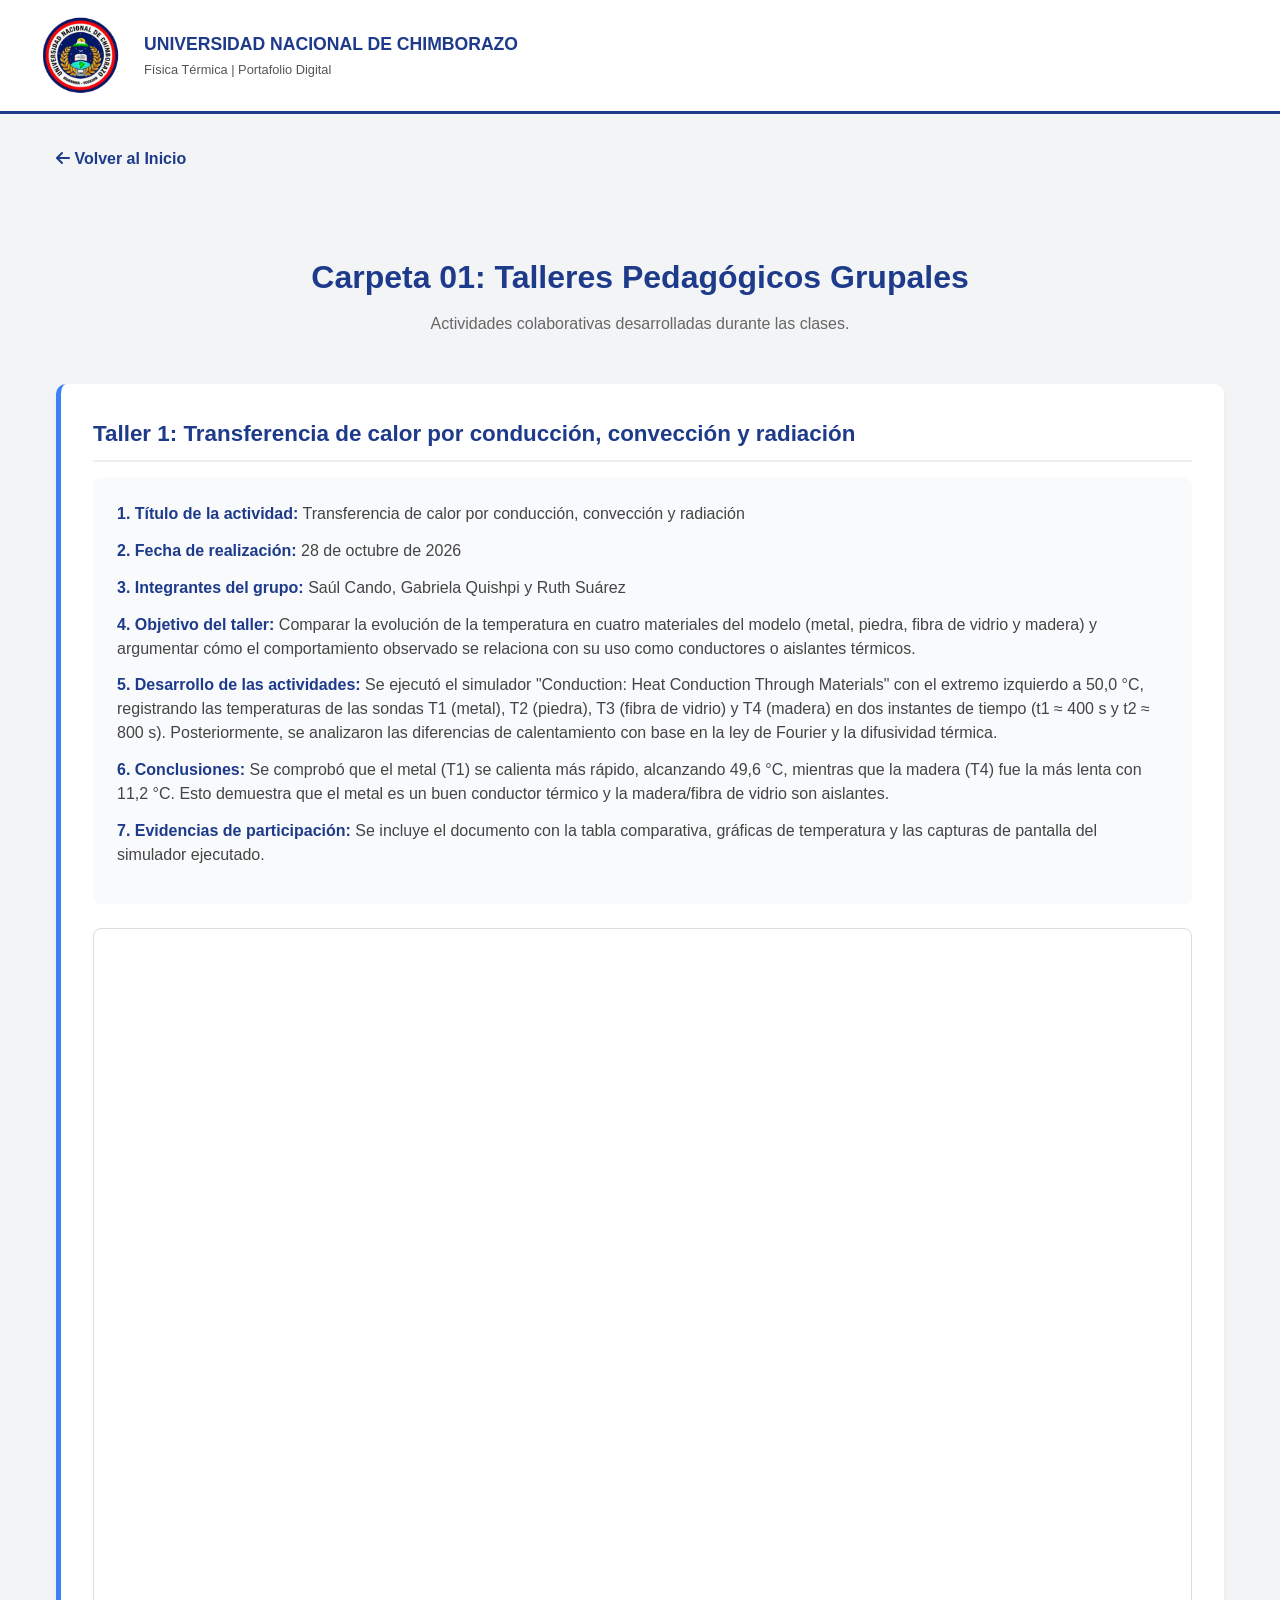
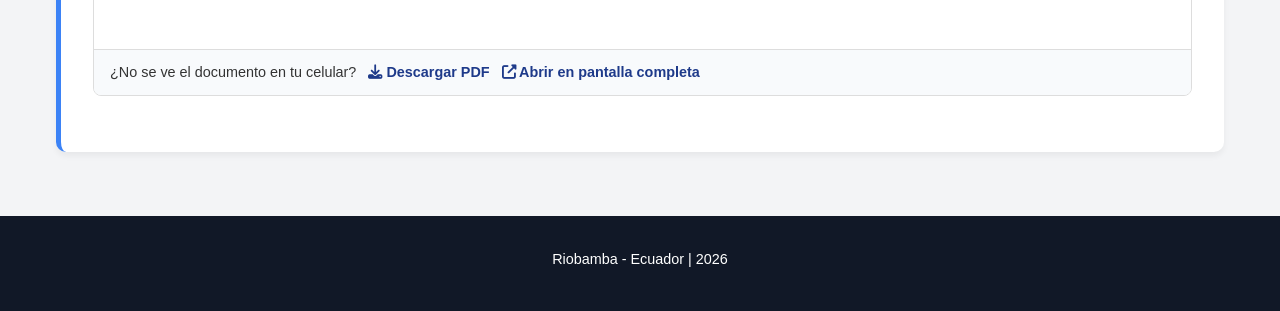
==== documentos/01_Talleres/carpeta01.html @ ad645319 "actualizar" ====
<!doctype html>
<html lang="es">
  <head>
    <meta charset="UTF-8" />
    <meta name="viewport" content="width=device-width, initial-scale=1.0" />
    <title>Carpeta 01 - Talleres</title>
    <!-- Las rutas con ../../ suben dos niveles hasta la carpeta principal -->
    <link rel="stylesheet" href="../../styles.css" />
    <link
      rel="stylesheet"
      href="https://cdnjs.cloudflare.com/ajax/libs/font-awesome/6.4.0/css/all.min.css"
    />
  </head>
  <body>
    <header class="header">
      <div class="header-content">
        <img src="../../img/sello-unach.png" alt="Logo UNACH" class="logo" />
        <div class="header-text">
          <h1>UNIVERSIDAD NACIONAL DE CHIMBORAZO</h1>
          <p>Física Térmica | Portafolio Digital</p>
        </div>
      </div>
    </header>

    <div class="container" style="margin-top: 2rem">
      <a href="../../index.html" class="btn-volver"
        ><i class="fas fa-arrow-left"></i> Volver al Inicio</a
      >
    </div>

    <main class="container" style="margin-top: 0">
      <h2 class="section-title">Carpeta 01: Talleres Pedagógicos Grupales</h2>
      <p class="section-subtitle">
        Actividades colaborativas desarrolladas durante las clases.
      </p>

      <!-- ============================================================
           TALLER 1  (copia todo este bloque para agregar el Taller 2)
           ============================================================ -->
      <div class="taller-card">
        <h3>
          Taller 1: Transferencia de calor por conducción, convección y
          radiación
        </h3>

        <div class="taller-info">
          <p>
            <strong>1. Título de la actividad:</strong> Transferencia de calor
            por conducción, convección y radiación
          </p>
          <p><strong>2. Fecha de realización:</strong> 28 de octubre de 2026</p>
          <p>
            <strong>3. Integrantes del grupo:</strong> Saúl Cando, Gabriela
            Quishpi y Ruth Suárez
          </p>
          <p>
            <strong>4. Objetivo del taller:</strong> Comparar la evolución de la
            temperatura en cuatro materiales del modelo (metal, piedra, fibra de
            vidrio y madera) y argumentar cómo el comportamiento observado se
            relaciona con su uso como conductores o aislantes térmicos.
          </p>
          <p>
            <strong>5. Desarrollo de las actividades:</strong> Se ejecutó el
            simulador "Conduction: Heat Conduction Through Materials" con el
            extremo izquierdo a 50,0 °C, registrando las temperaturas de las
            sondas T1 (metal), T2 (piedra), T3 (fibra de vidrio) y T4 (madera)
            en dos instantes de tiempo (t1 ≈ 400 s y t2 ≈ 800 s).
            Posteriormente, se analizaron las diferencias de calentamiento con
            base en la ley de Fourier y la difusividad térmica.
          </p>
          <p>
            <strong>6. Conclusiones:</strong> Se comprobó que el metal (T1) se
            calienta más rápido, alcanzando 49,6 °C, mientras que la madera (T4)
            fue la más lenta con 11,2 °C. Esto demuestra que el metal es un buen
            conductor térmico y la madera/fibra de vidrio son aislantes.
          </p>
          <p>
            <strong>7. Evidencias de participación:</strong> Se incluye el
            documento con la tabla comparativa, gráficas de temperatura y las
            capturas de pantalla del simulador ejecutado.
          </p>
        </div>

        <!-- ===== BLOQUE: PDF VISIBLE EN LA MISMA PÁGINA ===== -->
        <div class="visor-pdf">
          <iframe src="taller1.pdf" title="Taller 1 - PDF completo"></iframe>
          <div class="pdf-acciones">
            <span>¿No se ve el documento en tu celular?</span>
            <a href="taller1.pdf" download><i class="fas fa-download"></i> Descargar PDF</a>
            <a href="taller1.pdf"><i class="fas fa-up-right-from-square"></i> Abrir en pantalla completa</a>
          </div>
        </div>

        <!-- ===== EJEMPLOS DE OTROS BLOQUES (quita las marcas de comentario para usarlos) =====

        TEXTO LIBRE:
        <div class="bloque-texto">
          <h4>Título del apartado</h4>
          <p>Escribe aquí tu párrafo.</p>
        </div>

        IMAGEN (guarda la foto en documentos/01_Talleres/imagenes/):
        <figure class="bloque-imagen">
          <img src="imagenes/captura-simulador.png" alt="Captura del simulador" />
          <figcaption>Figura 1. Captura del simulador de conducción.</figcaption>
        </figure>

        VIDEO DE YOUTUBE (cambia ID_DEL_VIDEO):
        <div class="bloque-video">
          <iframe src="https://www.youtube.com/embed/ID_DEL_VIDEO" allowfullscreen></iframe>
        </div>

        OTRO PDF:
        <div class="visor-pdf">
          <iframe src="otro-archivo.pdf" title="Otro PDF"></iframe>
          <div class="pdf-acciones">
            <a href="otro-archivo.pdf" download>Descargar PDF</a>
          </div>
        </div>

        LÍNEA SEPARADORA:
        <hr class="separador" />
        ===== -->
      </div>
      <!-- FIN TALLER 1 -->
    </main>

    <footer>
      <p>Riobamba - Ecuador | 2026</p>
    </footer>
  </body>
</html>
---- styles.css ----
/* RESET Y VARIABLES */
* {
  margin: 0;
  padding: 0;
  box-sizing: border-box;
  font-family: "Segoe UI", Tahoma, Geneva, Verdana, sans-serif;
}

:root {
  --primary-color: #1e3a8a; /* Azul oscuro institucional */
  --secondary-color: #3b82f6; /* Azul claro */
  --bg-color: #f3f4f6;
  --text-color: #333;
}

body {
  background-color: var(--bg-color);
  color: var(--text-color);
  line-height: 1.6;
}

/* HEADER */
.header {
  background: white;
  padding: 1rem 2rem;
  border-bottom: 3px solid var(--primary-color);
}

.header-content {
  display: flex;
  align-items: center;
  max-width: 1200px;
  margin: 0 auto;
  gap: 1.5rem;
}

.logo {
  width: 80px;
  height: auto;
}

.header-text h1 {
  font-size: 1.1rem;
  color: var(--primary-color);
  font-weight: 800;
}

.header-text p {
  font-size: 0.8rem;
  color: #555;
  margin-top: 2px;
}

/* HERO (PORTADA) */
.hero {
  background: linear-gradient(135deg, #1e3a8a 0%, #3b82f6 100%);
  color: white;
  padding: 4rem 1rem;
  text-align: center;
}

.hero-container {
  max-width: 800px;
  margin: 0 auto;
}

.hero h2 {
  font-size: 2.5rem;
  letter-spacing: 2px;
}

.hero h3 {
  font-size: 1.8rem;
  margin-bottom: 1.5rem;
  font-weight: 500;
}

.badge {
  display: inline-block;
  background: rgba(255, 255, 255, 0.2);
  padding: 0.5rem 1.5rem;
  border-radius: 20px;
  font-weight: bold;
  letter-spacing: 1px;
  margin-bottom: 2rem;
  border: 1px solid rgba(255, 255, 255, 0.5);
}

.info-grid {
  background: rgba(255, 255, 255, 0.95);
  color: var(--text-color);
  padding: 1.5rem;
  border-radius: 10px;
  display: grid;
  grid-template-columns: repeat(auto-fit, minmax(250px, 1fr));
  gap: 1rem;
  text-align: left;
  margin-bottom: 2rem;
  box-shadow: 0 10px 25px rgba(0, 0, 0, 0.2);
}

.info-item strong {
  color: var(--primary-color);
  display: block;
  font-size: 0.9rem;
}

.info-item span {
  font-size: 1.1rem;
}

.btn-principal {
  display: inline-block;
  background: white;
  color: var(--primary-color);
  padding: 1rem 2rem;
  text-decoration: none;
  font-weight: bold;
  border-radius: 5px;
  transition: all 0.3s;
  box-shadow: 0 4px 6px rgba(0, 0, 0, 0.1);
}

.btn-principal:hover {
  background: #f8fafc;
  transform: translateY(-2px);
  box-shadow: 0 6px 12px rgba(0, 0, 0, 0.15);
}

/* CARPETAS / GRID */
.container {
  max-width: 1200px;
  margin: 4rem auto;
  padding: 0 1rem;
}

.section-title {
  text-align: center;
  color: var(--primary-color);
  font-size: 2rem;
  margin-bottom: 0.5rem;
}

.section-subtitle {
  text-align: center;
  color: #666;
  margin-bottom: 3rem;
}

.grid-carpetas {
  display: grid;
  grid-template-columns: repeat(auto-fit, minmax(300px, 1fr));
  gap: 2rem;
}

.card {
  background: white;
  padding: 2rem;
  border-radius: 10px;
  box-shadow: 0 4px 6px rgba(0, 0, 0, 0.05);
  transition: transform 0.3s, box-shadow 0.3s;
  text-align: center;
  border-top: 4px solid var(--secondary-color);
  display: flex;
  flex-direction: column;
  justify-content: space-between;
}

.card:hover {
  transform: translateY(-5px);
  box-shadow: 0 10px 15px rgba(0, 0, 0, 0.1);
}

.card-icon {
  font-size: 2.5rem;
  color: var(--secondary-color);
  margin-bottom: 1rem;
}

.card h3 {
  color: var(--primary-color);
  font-size: 1.2rem;
  margin-bottom: 0.5rem;
}

.card p {
  color: #666;
  font-size: 0.9rem;
  margin-bottom: 1.5rem;
  flex-grow: 1;
}

.btn-card {
  display: inline-block;
  background: var(--bg-color);
  color: var(--primary-color);
  padding: 0.6rem 1.2rem;
  text-decoration: none;
  border-radius: 5px;
  font-weight: bold;
  transition: background 0.3s;
}

.btn-card:hover {
  background: var(--primary-color);
  color: white;
}

/* FOOTER */
footer {
  background: #111827;
  color: white;
  text-align: center;
  padding: 2rem;
  margin-top: 4rem;
}

footer p {
  margin-bottom: 0.5rem;
  font-size: 0.9rem;
}

.footer-small {
  margin-top: 1rem;
  font-size: 0.8rem;
  color: #9ca3af;
}

/* ESTILOS PARA LA PÁGINA DE LA CARPETA 01 */
.btn-volver {
  display: inline-block;
  color: var(--primary-color);
  text-decoration: none;
  font-weight: bold;
  margin-bottom: 1rem;
  transition: color 0.3s;
}

.btn-volver:hover {
  color: var(--secondary-color);
}

.taller-card {
  background: white;
  padding: 2rem;
  border-radius: 10px;
  box-shadow: 0 4px 6px rgba(0, 0, 0, 0.05);
  margin-bottom: 2rem;
  border-left: 5px solid var(--secondary-color);
}

.taller-card h3 {
  color: var(--primary-color);
  margin-bottom: 1rem;
  font-size: 1.4rem;
  border-bottom: 2px solid #eee;
  padding-bottom: 0.5rem;
}

.taller-info {
  background: #f8fafc;
  padding: 1.5rem;
  border-radius: 8px;
  margin-bottom: 1.5rem;
}

.taller-info p {
  margin-bottom: 0.8rem;
  color: #444;
  font-size: 1rem;
  line-height: 1.5;
}

.taller-info strong {
  color: var(--primary-color);
}

.botones-taller {
  display: flex;
  gap: 15px;
  flex-wrap: wrap;
}

.botones-taller .btn-card {
  background: var(--secondary-color);
  color: white;
  display: flex;
  align-items: center;
  gap: 8px;
  padding: 0.8rem 1.5rem;
}

.botones-taller .btn-card:hover {
  background: var(--primary-color);
}

/* ESTILOS PARA LA VENTANA MODAL DEL PDF */
.modal-pdf-overlay {
  position: fixed;
  top: 0;
  left: 0;
  width: 100%;
  height: 100%;
  background-color: rgba(0, 0, 0, 0.85);
  z-index: 9999;
  display: flex;
  justify-content: center;
  align-items: center;
  padding: 2rem;
}

.modal-pdf-contenido {
  background: white;
  width: 90%;
  max-width: 1000px;
  height: 85vh;
  border-radius: 10px;
  position: relative;
  display: flex;
  flex-direction: column;
  box-shadow: 0 10px 30px rgba(0, 0, 0, 0.5);
  overflow: hidden;
}

.btn-cerrar-modal {
  position: absolute;
  top: -15px;
  right: -15px;
  background: #ef4444;
  color: white;
  border: none;
  width: 40px;
  height: 40px;
  border-radius: 50%;
  font-size: 1.5rem;
  font-weight: bold;
  cursor: pointer;
  box-shadow: 0 4px 6px rgba(0, 0, 0, 0.2);
  transition: background 0.3s, transform 0.3s;
  display: flex;
  justify-content: center;
  align-items: center;
  z-index: 10;
}

.btn-cerrar-modal:hover {
  background: #dc2626;
  transform: scale(1.1);
}

#iframePdf {
  flex-grow: 1;
  width: 100%;
  height: 100%;
}

button.btn-card {
  font-family: inherit;
  font-size: inherit;
}

/* ===== CONTENIDO TIPO BLOG DENTRO DE LAS CARPETAS ===== */
.bloque-texto {
  margin: 1.5rem 0;
  color: #444;
}

.bloque-texto h4 {
  color: var(--primary-color);
  font-size: 1.15rem;
  margin-bottom: 0.5rem;
}

.bloque-texto p {
  margin-bottom: 0.8rem;
}

.bloque-imagen {
  margin: 1.5rem 0;
  text-align: center;
}

.bloque-imagen img {
  max-width: 100%;
  height: auto;
  border-radius: 8px;
  box-shadow: 0 4px 10px rgba(0, 0, 0, 0.12);
}

.bloque-imagen figcaption {
  margin-top: 0.5rem;
  font-size: 0.85rem;
  color: #666;
  font-style: italic;
}

.visor-pdf {
  margin: 1.5rem 0;
  border: 1px solid #ddd;
  border-radius: 8px;
  overflow: hidden;
  background: #fff;
}

.visor-pdf iframe {
  display: block;
  width: 100%;
  height: 80vh;
  min-height: 500px;
  border: none;
}

.visor-pdf .pdf-acciones {
  display: flex;
  flex-wrap: wrap;
  gap: 12px;
  padding: 0.7rem 1rem;
  background: #f8fafc;
  border-top: 1px solid #ddd;
  font-size: 0.9rem;
}

.visor-pdf .pdf-acciones a {
  color: var(--primary-color);
  font-weight: bold;
  text-decoration: none;
}

.visor-pdf .pdf-acciones a:hover {
  color: var(--secondary-color);
}

.bloque-video {
  margin: 1.5rem 0;
  position: relative;
  padding-bottom: 56.25%;
  height: 0;
}

.bloque-video iframe {
  position: absolute;
  inset: 0;
  width: 100%;
  height: 100%;
  border: none;
  border-radius: 8px;
}

.separador {
  border: none;
  border-top: 2px solid #eee;
  margin: 2rem 0;
}
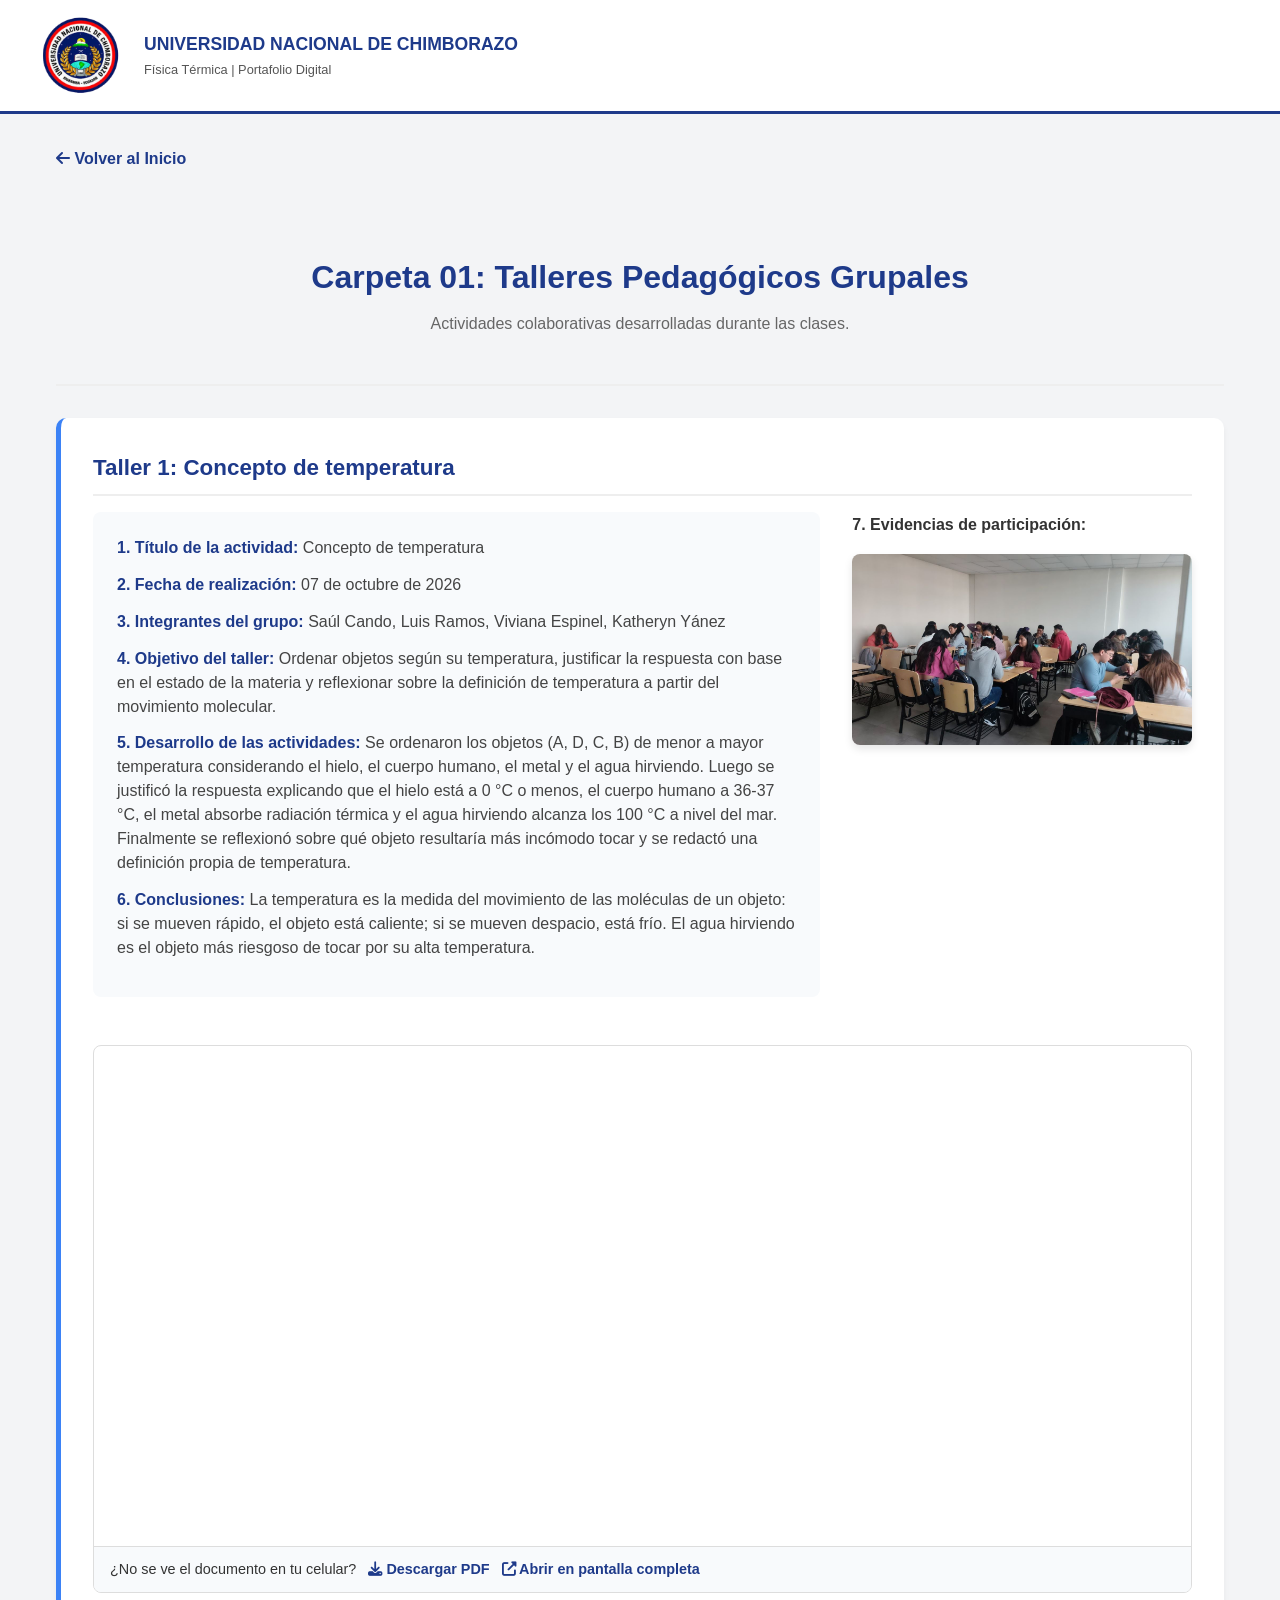
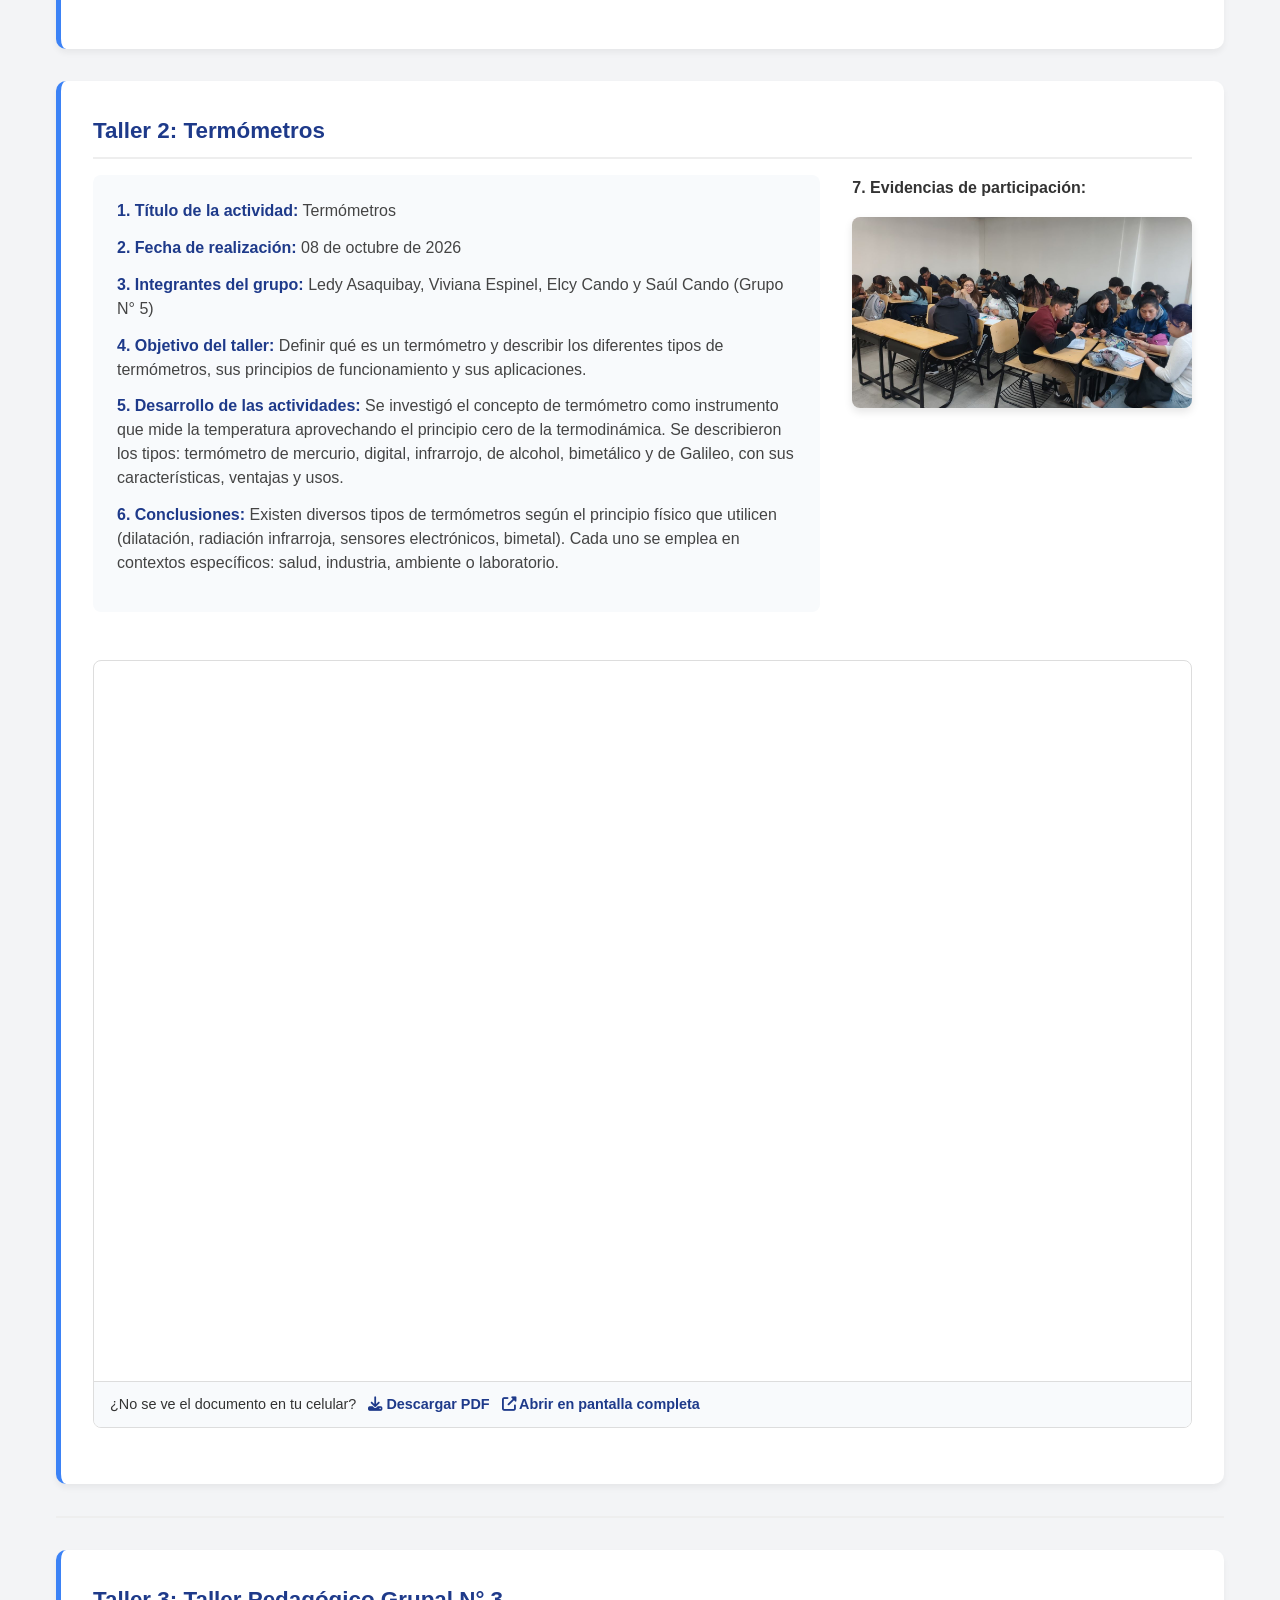
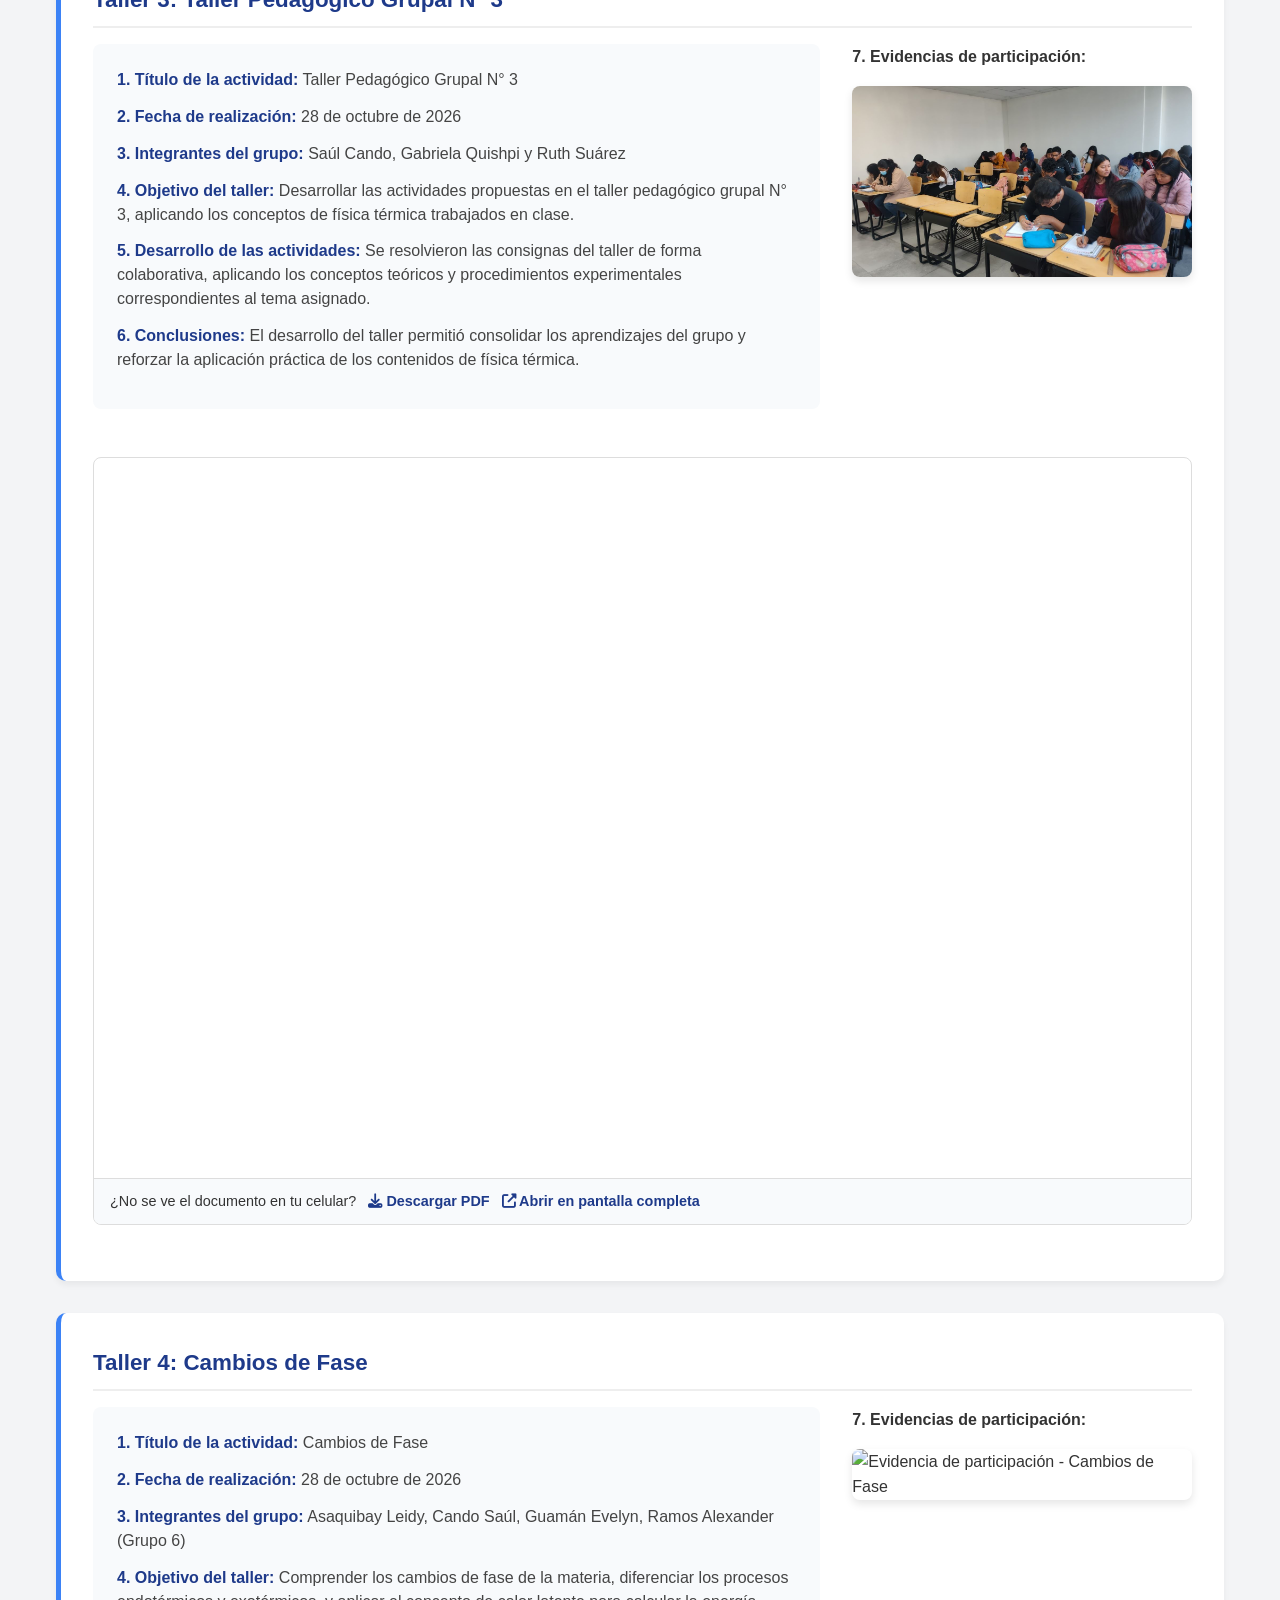
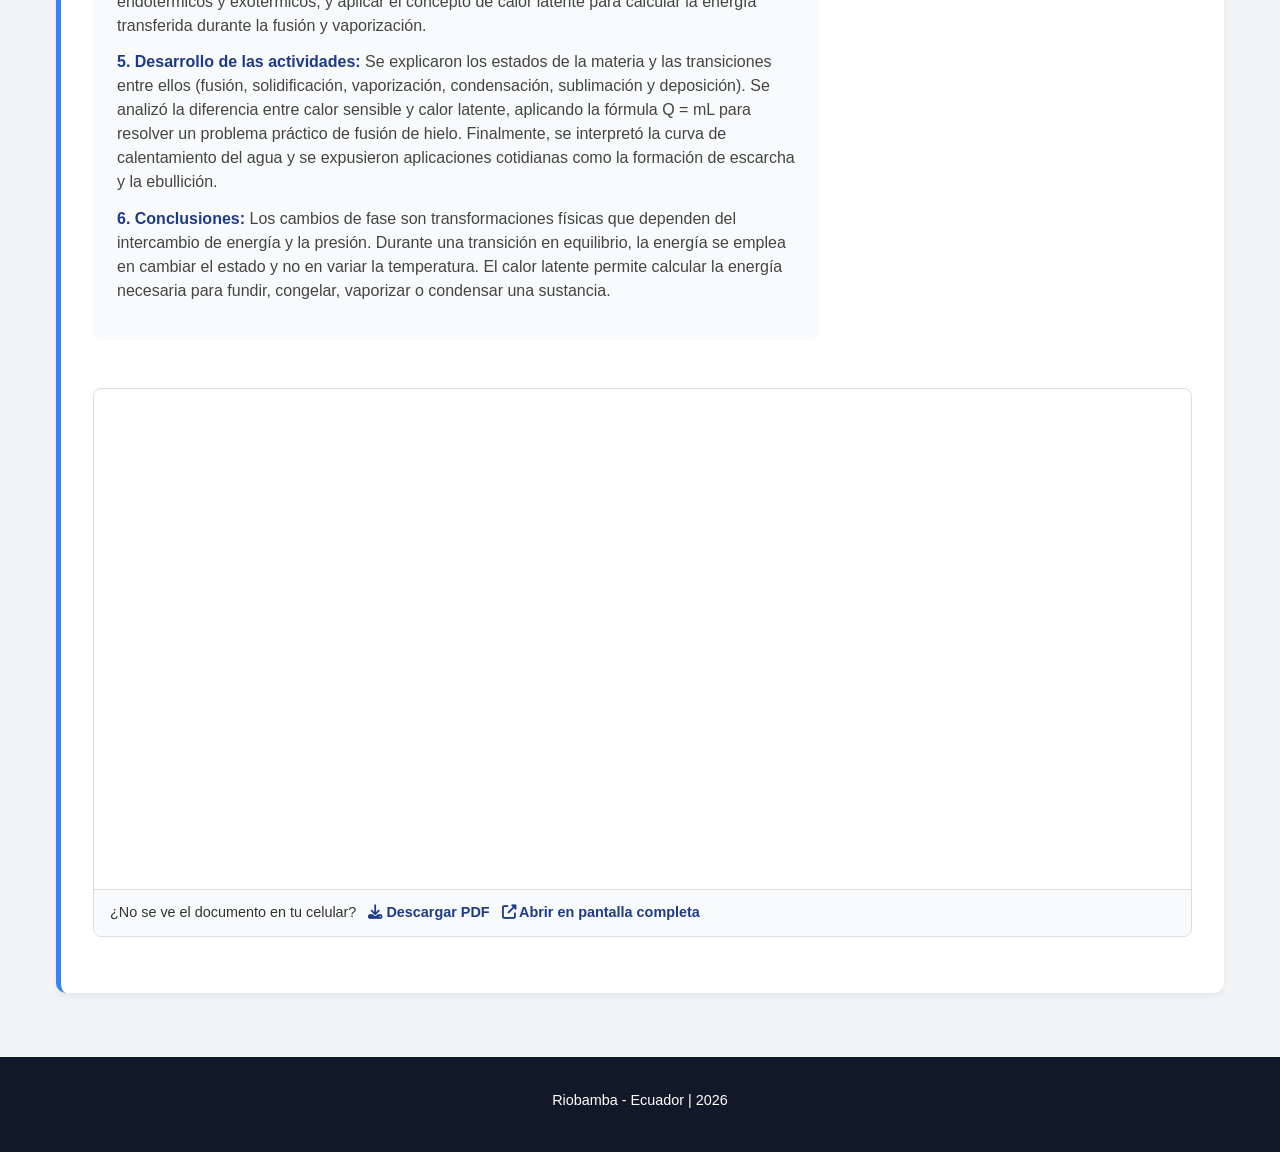
==== commit 29bb782c: "actualiza" ====
--- a/documentos/01_Talleres/carpeta01.html
+++ b/documentos/01_Talleres/carpeta01.html
@@ -4,7 +4,6 @@
     <meta charset="UTF-8" />
     <meta name="viewport" content="width=device-width, initial-scale=1.0" />
     <title>Carpeta 01 - Talleres</title>
-    <!-- Las rutas con ../../ suben dos niveles hasta la carpeta principal -->
     <link rel="stylesheet" href="../../styles.css" />
     <link
       rel="stylesheet"
@@ -34,95 +33,393 @@
         Actividades colaborativas desarrolladas durante las clases.
       </p>
 
+      <hr class="separador" />
+
       <!-- ============================================================
-           TALLER 1  (copia todo este bloque para agregar el Taller 2)
+           TALLER 1
            ============================================================ -->
       <div class="taller-card">
-        <h3>
-          Taller 1: Transferencia de calor por conducción, convección y
-          radiación
-        </h3>
-
-        <div class="taller-info">
-          <p>
-            <strong>1. Título de la actividad:</strong> Transferencia de calor
-            por conducción, convección y radiación
-          </p>
-          <p><strong>2. Fecha de realización:</strong> 28 de octubre de 2026</p>
-          <p>
-            <strong>3. Integrantes del grupo:</strong> Saúl Cando, Gabriela
-            Quishpi y Ruth Suárez
-          </p>
-          <p>
-            <strong>4. Objetivo del taller:</strong> Comparar la evolución de la
-            temperatura en cuatro materiales del modelo (metal, piedra, fibra de
-            vidrio y madera) y argumentar cómo el comportamiento observado se
-            relaciona con su uso como conductores o aislantes térmicos.
-          </p>
-          <p>
-            <strong>5. Desarrollo de las actividades:</strong> Se ejecutó el
-            simulador "Conduction: Heat Conduction Through Materials" con el
-            extremo izquierdo a 50,0 °C, registrando las temperaturas de las
-            sondas T1 (metal), T2 (piedra), T3 (fibra de vidrio) y T4 (madera)
-            en dos instantes de tiempo (t1 ≈ 400 s y t2 ≈ 800 s).
-            Posteriormente, se analizaron las diferencias de calentamiento con
-            base en la ley de Fourier y la difusividad térmica.
-          </p>
-          <p>
-            <strong>6. Conclusiones:</strong> Se comprobó que el metal (T1) se
-            calienta más rápido, alcanzando 49,6 °C, mientras que la madera (T4)
-            fue la más lenta con 11,2 °C. Esto demuestra que el metal es un buen
-            conductor térmico y la madera/fibra de vidrio son aislantes.
-          </p>
-          <p>
-            <strong>7. Evidencias de participación:</strong> Se incluye el
-            documento con la tabla comparativa, gráficas de temperatura y las
-            capturas de pantalla del simulador ejecutado.
-          </p>
-        </div>
-
-        <!-- ===== BLOQUE: PDF VISIBLE EN LA MISMA PÁGINA ===== -->
-        <div class="visor-pdf">
-          <iframe src="taller1.pdf" title="Taller 1 - PDF completo"></iframe>
+        <h3>Taller 1: Concepto de temperatura</h3>
+
+        <!-- Contenedor principal en dos columnas -->
+        <div
+          style="
+            display: flex;
+            gap: 2rem;
+            align-items: flex-start;
+            flex-wrap: wrap;
+          "
+        >
+          <!-- COLUMNA IZQUIERDA: Puntos 1 al 6 -->
+          <div class="taller-info" style="flex: 2; min-width: 300px">
+            <p>
+              <strong>1. Título de la actividad:</strong> Concepto de
+              temperatura
+            </p>
+            <p>
+              <strong>2. Fecha de realización:</strong> 07 de octubre de 2026
+            </p>
+            <p>
+              <strong>3. Integrantes del grupo:</strong> Saúl Cando, Luis Ramos,
+              Viviana Espinel, Katheryn Yánez
+            </p>
+            <p>
+              <strong>4. Objetivo del taller:</strong> Ordenar objetos según su
+              temperatura, justificar la respuesta con base en el estado de la
+              materia y reflexionar sobre la definición de temperatura a partir
+              del movimiento molecular.
+            </p>
+            <p>
+              <strong>5. Desarrollo de las actividades:</strong> Se ordenaron
+              los objetos (A, D, C, B) de menor a mayor temperatura considerando
+              el hielo, el cuerpo humano, el metal y el agua hirviendo. Luego se
+              justificó la respuesta explicando que el hielo está a 0 °C o
+              menos, el cuerpo humano a 36-37 °C, el metal absorbe radiación
+              térmica y el agua hirviendo alcanza los 100 °C a nivel del mar.
+              Finalmente se reflexionó sobre qué objeto resultaría más incómodo
+              tocar y se redactó una definición propia de temperatura.
+            </p>
+            <p>
+              <strong>6. Conclusiones:</strong> La temperatura es la medida del
+              movimiento de las moléculas de un objeto: si se mueven rápido, el
+              objeto está caliente; si se mueven despacio, está frío. El agua
+              hirviendo es el objeto más riesgoso de tocar por su alta
+              temperatura.
+            </p>
+          </div>
+
+          <!-- COLUMNA DERECHA: Punto 7 y la Foto -->
+          <div
+            style="
+              flex: 1;
+              min-width: 250px;
+              max-width: 350px;
+              display: flex;
+              flex-direction: column;
+              gap: 1rem;
+            "
+          >
+            <p style="margin: 0">
+              <strong>7. Evidencias de participación:</strong>
+            </p>
+            <!-- Reemplaza 'anexos/tu_foto.jpg' con la ruta real de tu imagen -->
+            <img
+              src="anexos/anexo_de_concepto.jpg"
+              alt="Evidencia de participación"
+              style="
+                width: 100%;
+                border-radius: 8px;
+                box-shadow: 0 4px 8px rgba(0, 0, 0, 0.1);
+                object-fit: cover;
+              "
+            />
+          </div>
+        </div>
+
+        <!-- Visor del PDF abajo a todo lo ancho -->
+        <div class="visor-pdf" style="margin-top: 1.5rem">
+          <iframe
+            src="concepto_temperatura.pdf"
+            title="Taller 2 - Concepto de temperatura"
+            style="width: 100%; height: 400px"
+          ></iframe>
           <div class="pdf-acciones">
             <span>¿No se ve el documento en tu celular?</span>
-            <a href="taller1.pdf" download><i class="fas fa-download"></i> Descargar PDF</a>
-            <a href="taller1.pdf"><i class="fas fa-up-right-from-square"></i> Abrir en pantalla completa</a>
-          </div>
-        </div>
-
-        <!-- ===== EJEMPLOS DE OTROS BLOQUES (quita las marcas de comentario para usarlos) =====
-
-        TEXTO LIBRE:
-        <div class="bloque-texto">
-          <h4>Título del apartado</h4>
-          <p>Escribe aquí tu párrafo.</p>
-        </div>
-
-        IMAGEN (guarda la foto en documentos/01_Talleres/imagenes/):
-        <figure class="bloque-imagen">
-          <img src="imagenes/captura-simulador.png" alt="Captura del simulador" />
-          <figcaption>Figura 1. Captura del simulador de conducción.</figcaption>
-        </figure>
-
-        VIDEO DE YOUTUBE (cambia ID_DEL_VIDEO):
-        <div class="bloque-video">
-          <iframe src="https://www.youtube.com/embed/ID_DEL_VIDEO" allowfullscreen></iframe>
-        </div>
-
-        OTRO PDF:
+            <a href="concepto_temperatura.pdf" download
+              ><i class="fas fa-download"></i> Descargar PDF</a
+            >
+            <a href="concepto_temperatura.pdf"
+              ><i class="fas fa-up-right-from-square"></i> Abrir en pantalla
+              completa</a
+            >
+          </div>
+        </div>
+      </div>
+
+      <!-- ============================================================
+           TALLER 2 (termómetro_grupo_5.pdf)
+           ============================================================ -->
+      <div class="taller-card">
+        <h3>Taller 2: Termómetros</h3>
+        <!-- Contenedor principal en dos columnas -->
+        <div
+          style="
+            display: flex;
+            gap: 2rem;
+            align-items: flex-start;
+            flex-wrap: wrap;
+          "
+        >
+          <!-- COLUMNA IZQUIERDA: Puntos 1 al 6 -->
+          <div class="taller-info" style="flex: 2; min-width: 300px">
+            <p><strong>1. Título de la actividad:</strong> Termómetros</p>
+            <p>
+              <strong>2. Fecha de realización:</strong> 08 de octubre de 2026
+            </p>
+            <p>
+              <strong>3. Integrantes del grupo:</strong> Ledy Asaquibay, Viviana
+              Espinel, Elcy Cando y Saúl Cando (Grupo N° 5)
+            </p>
+            <p>
+              <strong>4. Objetivo del taller:</strong> Definir qué es un
+              termómetro y describir los diferentes tipos de termómetros, sus
+              principios de funcionamiento y sus aplicaciones.
+            </p>
+            <p>
+              <strong>5. Desarrollo de las actividades:</strong> Se investigó el
+              concepto de termómetro como instrumento que mide la temperatura
+              aprovechando el principio cero de la termodinámica. Se
+              describieron los tipos: termómetro de mercurio, digital,
+              infrarrojo, de alcohol, bimetálico y de Galileo, con sus
+              características, ventajas y usos.
+            </p>
+            <p>
+              <strong>6. Conclusiones:</strong> Existen diversos tipos de
+              termómetros según el principio físico que utilicen (dilatación,
+              radiación infrarroja, sensores electrónicos, bimetal). Cada uno se
+              emplea en contextos específicos: salud, industria, ambiente o
+              laboratorio.
+            </p>
+          </div>
+
+          <!-- COLUMNA DERECHA: Punto 7 y la Foto -->
+          <div
+            style="
+              flex: 1;
+              min-width: 250px;
+              max-width: 350px;
+              display: flex;
+              flex-direction: column;
+              gap: 1rem;
+            "
+          >
+            <p style="margin: 0">
+              <strong>7. Evidencias de participación:</strong>
+            </p>
+            <!-- Reemplaza 'anexos/tu_foto.jpg' con la ruta real de tu imagen -->
+            <img
+              src="anexos/anexo_termometro.jpg"
+              alt="Evidencia de participación"
+              style="
+                width: 100%;
+                border-radius: 8px;
+                box-shadow: 0 4px 8px rgba(0, 0, 0, 0.1);
+                object-fit: cover;
+              "
+            />
+          </div>
+        </div>
+
         <div class="visor-pdf">
-          <iframe src="otro-archivo.pdf" title="Otro PDF"></iframe>
+          <iframe
+            src="termómetro_grupo_5.pdf"
+            title="Taller 3 - Termómetros"
+          ></iframe>
           <div class="pdf-acciones">
-            <a href="otro-archivo.pdf" download>Descargar PDF</a>
-          </div>
-        </div>
-
-        LÍNEA SEPARADORA:
-        <hr class="separador" />
-        ===== -->
+            <span>¿No se ve el documento en tu celular?</span>
+            <a href="termómetro_grupo_5.pdf" download
+              ><i class="fas fa-download"></i> Descargar PDF</a
+            >
+            <a href="termómetro_grupo_5.pdf"
+              ><i class="fas fa-up-right-from-square"></i> Abrir en pantalla
+              completa</a
+            >
+          </div>
+        </div>
       </div>
-      <!-- FIN TALLER 1 -->
+
+      <hr class="separador" />
+
+      <!-- ============================================================
+           TALLER 3 (Taller_pedagogico_grupal_3.pdf)
+           ============================================================ -->
+      <div class="taller-card">
+        <h3>Taller 3: Taller Pedagógico Grupal N° 3</h3>
+        <!-- Contenedor principal en dos columnas -->
+        <div
+          style="
+            display: flex;
+            gap: 2rem;
+            align-items: flex-start;
+            flex-wrap: wrap;
+          "
+        >
+          <!-- COLUMNA IZQUIERDA: Puntos 1 al 6 -->
+          <div class="taller-info" style="flex: 2; min-width: 300px">
+            <p>
+              <strong>1. Título de la actividad:</strong> Taller Pedagógico
+              Grupal N° 3
+            </p>
+            <p>
+              <strong>2. Fecha de realización:</strong> 28 de octubre de 2026
+            </p>
+            <p>
+              <strong>3. Integrantes del grupo:</strong> Saúl Cando, Gabriela
+              Quishpi y Ruth Suárez
+            </p>
+            <p>
+              <strong>4. Objetivo del taller:</strong> Desarrollar las
+              actividades propuestas en el taller pedagógico grupal N° 3,
+              aplicando los conceptos de física térmica trabajados en clase.
+            </p>
+            <p>
+              <strong>5. Desarrollo de las actividades:</strong> Se resolvieron
+              las consignas del taller de forma colaborativa, aplicando los
+              conceptos teóricos y procedimientos experimentales
+              correspondientes al tema asignado.
+            </p>
+            <p>
+              <strong>6. Conclusiones:</strong> El desarrollo del taller
+              permitió consolidar los aprendizajes del grupo y reforzar la
+              aplicación práctica de los contenidos de física térmica.
+            </p>
+          </div>
+
+          <!-- COLUMNA DERECHA: Punto 7 y la Foto -->
+          <div
+            style="
+              flex: 1;
+              min-width: 250px;
+              max-width: 350px;
+              display: flex;
+              flex-direction: column;
+              gap: 1rem;
+            "
+          >
+            <p style="margin: 0">
+              <strong>7. Evidencias de participación:</strong>
+            </p>
+            <!-- Reemplaza 'anexos/tu_foto.jpg' con la ruta real de tu imagen -->
+            <img
+              src="anexos/anexo_conversiones.jpg"
+              alt="Evidencia de participación"
+              style="
+                width: 100%;
+                border-radius: 8px;
+                box-shadow: 0 4px 8px rgba(0, 0, 0, 0.1);
+                object-fit: cover;
+              "
+            />
+          </div>
+        </div>
+
+        <div class="visor-pdf">
+          <iframe
+            src="Taller_pedagogico_grupal_3.pdf"
+            title="Taller 4 - Taller Pedagógico Grupal N° 3"
+          ></iframe>
+          <div class="pdf-acciones">
+            <span>¿No se ve el documento en tu celular?</span>
+            <a href="Taller_pedagogico_grupal_3.pdf" download
+              ><i class="fas fa-download"></i> Descargar PDF</a
+            >
+            <a href="Taller_pedagogico_grupal_3.pdf"
+              ><i class="fas fa-up-right-from-square"></i> Abrir en pantalla
+              completa</a
+            >
+          </div>
+        </div>
+      </div>
+
+      <!-- ============================================================
+           TALLER 4 (Cambios de Fase)
+           ============================================================ -->
+      <div class="taller-card">
+        <h3>Taller 4: Cambios de Fase</h3>
+
+        <!-- Contenedor principal en dos columnas -->
+        <div
+          style="
+            display: flex;
+            gap: 2rem;
+            align-items: flex-start;
+            flex-wrap: wrap;
+          "
+        >
+          <!-- COLUMNA IZQUIERDA: Puntos 1 al 6 -->
+          <div class="taller-info" style="flex: 2; min-width: 300px">
+            <p><strong>1. Título de la actividad:</strong> Cambios de Fase</p>
+            <p>
+              <strong>2. Fecha de realización:</strong> 28 de octubre de 2026
+            </p>
+            <p>
+              <strong>3. Integrantes del grupo:</strong> Asaquibay Leidy, Cando
+              Saúl, Guamán Evelyn, Ramos Alexander (Grupo 6)
+            </p>
+            <p>
+              <strong>4. Objetivo del taller:</strong> Comprender los cambios de
+              fase de la materia, diferenciar los procesos endotérmicos y
+              exotérmicos, y aplicar el concepto de calor latente para calcular
+              la energía transferida durante la fusión y vaporización.
+            </p>
+            <p>
+              <strong>5. Desarrollo de las actividades:</strong> Se explicaron
+              los estados de la materia y las transiciones entre ellos (fusión,
+              solidificación, vaporización, condensación, sublimación y
+              deposición). Se analizó la diferencia entre calor sensible y calor
+              latente, aplicando la fórmula Q = mL para resolver un problema
+              práctico de fusión de hielo. Finalmente, se interpretó la curva de
+              calentamiento del agua y se expusieron aplicaciones cotidianas
+              como la formación de escarcha y la ebullición.
+            </p>
+            <p>
+              <strong>6. Conclusiones:</strong> Los cambios de fase son
+              transformaciones físicas que dependen del intercambio de energía y
+              la presión. Durante una transición en equilibrio, la energía se
+              emplea en cambiar el estado y no en variar la temperatura. El
+              calor latente permite calcular la energía necesaria para fundir,
+              congelar, vaporizar o condensar una sustancia.
+            </p>
+          </div>
+
+          <!-- COLUMNA DERECHA: Punto 7 y la Foto -->
+          <div
+            style="
+              flex: 1;
+              min-width: 250px;
+              max-width: 350px;
+              display: flex;
+              flex-direction: column;
+              gap: 1rem;
+            "
+          >
+            <p style="margin: 0">
+              <strong>7. Evidencias de participación:</strong>
+            </p>
+            <!-- Reemplaza 'anexos/tu_foto.jpg' con la ruta real de tu imagen o captura de la diapositiva -->
+            <img
+              src="anexos/tu_foto.jpg"
+              alt="Evidencia de participación - Cambios de Fase"
+              style="
+                width: 100%;
+                border-radius: 8px;
+                box-shadow: 0 4px 8px rgba(0, 0, 0, 0.1);
+                object-fit: cover;
+              "
+            />
+          </div>
+        </div>
+
+        <!-- Visor del PDF/PPT abajo a todo lo ancho -->
+        <!-- Si lo convertiste a PDF, pon el nombre aquí. Si no, cambia el iframe por un enlace o deja el nombre del archivo -->
+        <div class="visor-pdf" style="margin-top: 1.5rem">
+          <iframe
+            src="Diapositivas_Grupo_6_Cambios de fase.pdf"
+            title="Taller 4 - Cambios de Fase"
+            style="width: 100%; height: 500px"
+          ></iframe>
+          <div class="pdf-acciones">
+            <span>¿No se ve el documento en tu celular?</span>
+            <a href="Diapositivas_Grupo_6_Cambios de fase.pdf" download
+              ><i class="fas fa-download"></i> Descargar PDF</a
+            >
+            <a href="Diapositivas_Grupo_6_Cambios_de_fase.pdf"
+              ><i class="fas fa-up-right-from-square"></i> Abrir en pantalla
+              completa</a
+            >
+          </div>
+        </div>
+      </div>
     </main>
 
     <footer>
